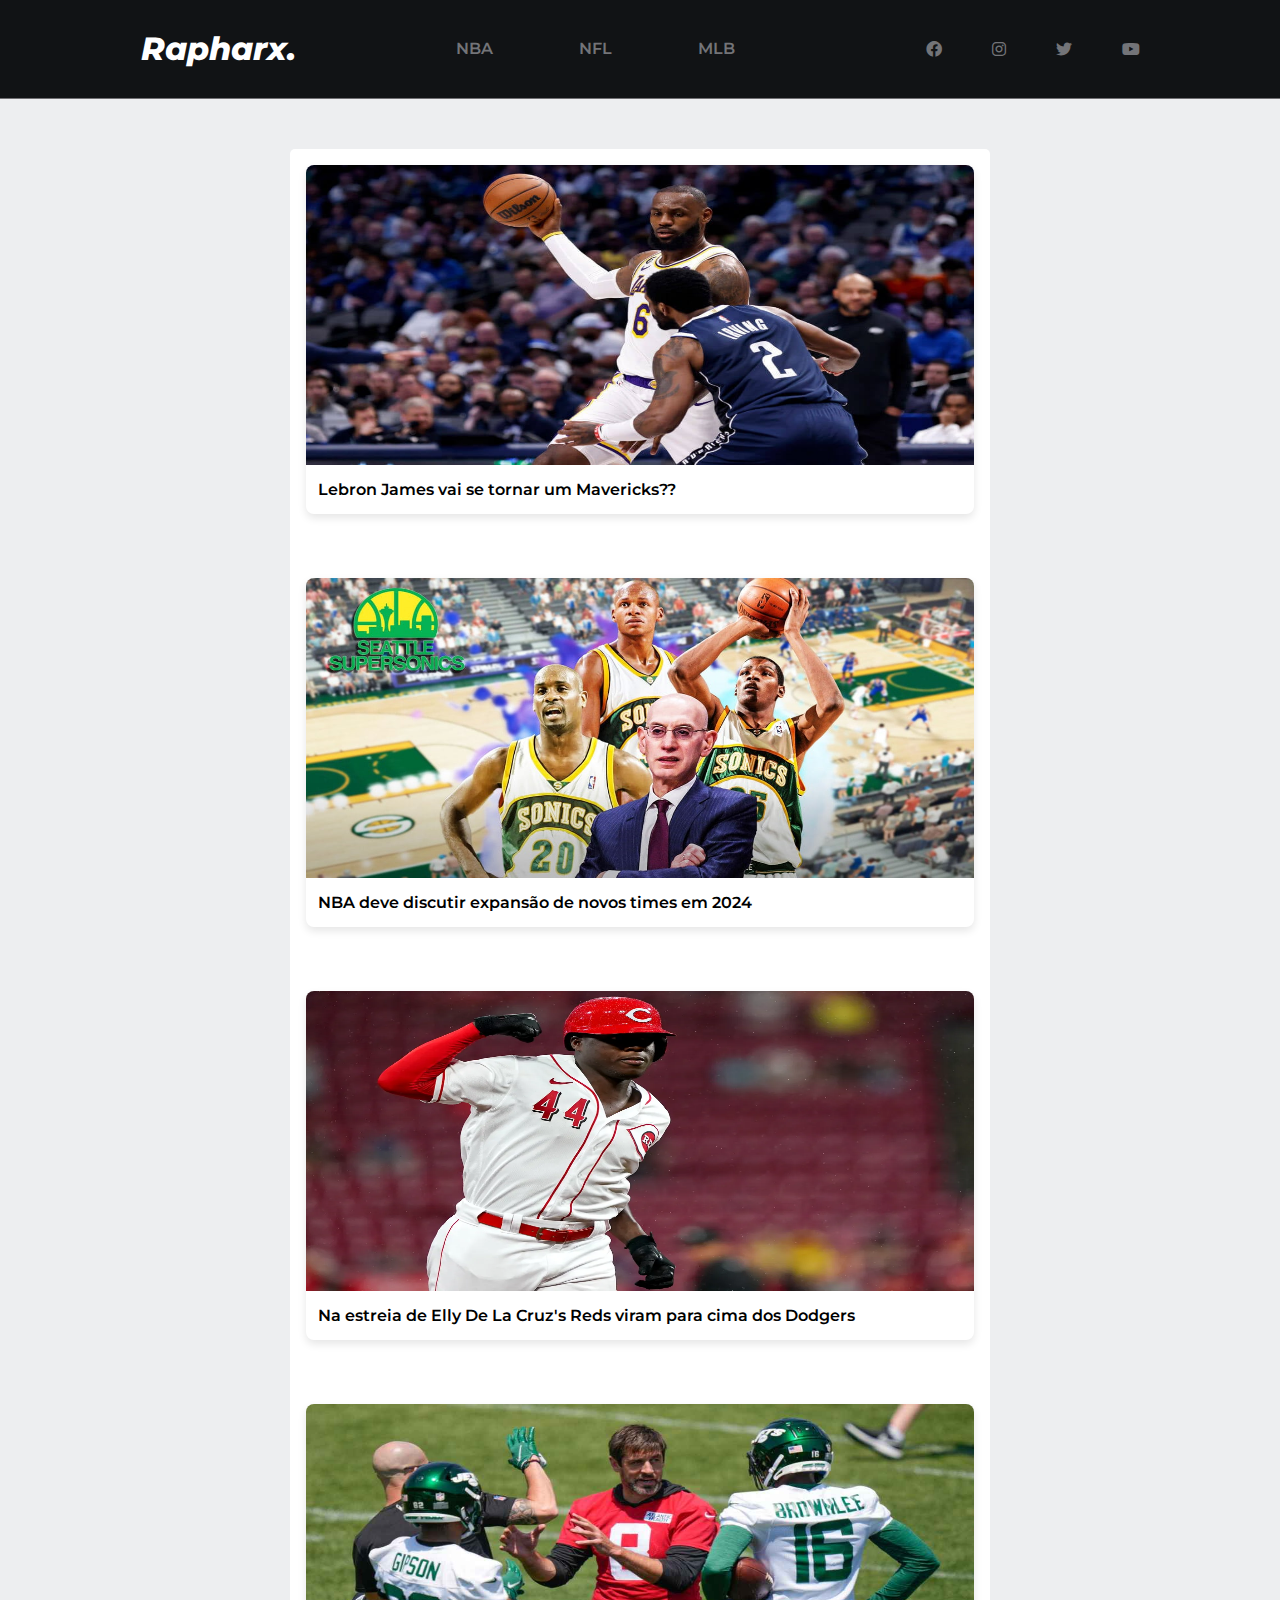
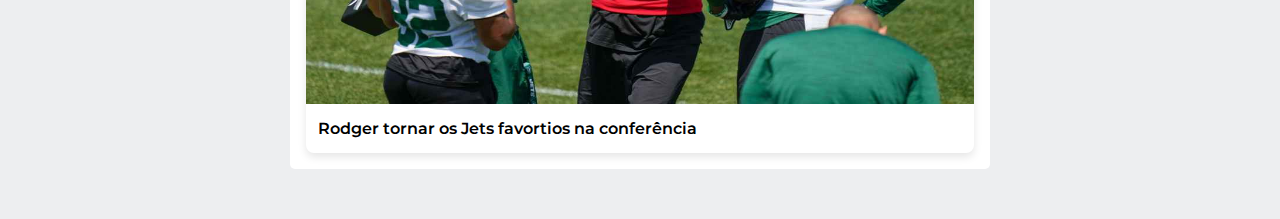
==== index.html @ bcb89032 "index.html" ====
<!DOCTYPE html>
<html lang="PT-BR">

<head>
    <meta charset="UTF-8">
    <meta http-equiv="X-UA-Compatible" content="IE=edge">
    <meta name="viewport" content="width=device-width, initial-scale=1.0">
    <title>Rapharx</title>
    <link rel="stylesheet" href="style.css">
    <link href="assets/fontawesome-free-6.4.0-web/css/all.css" rel="stylesheet">
    <script src="https://widgets.media.sportradar.com/sportradar/widgetloader" data-sr-language="en_us" async></script>
</head>

<body>
    <header>
        <div class="sr-widget" data-sr-widget="us.match.nba.liveMatchCarousel" data-sr-border="false"></div>
        <div class="border-menu">
            <a href="index.html"><h1 class="title">Rapharx.</h1></a>
            <div class="dropdown-conteine">
                <div class="dropdown">
                    <div class="dropbtn">NBA<i class="fa-solid fa-angle-down"></i></div>
                    <div class="dropdown-content">
                        <a href="index.html" accesskey="1">Power Rankings</a>
                        <a href="noticias-nba.html" accesskey="2">Noticias</a>
                        <a href="index.html" accesskey="3">Playoffs</a>
                        <a href="index.html" accesskey="4">Draft</a>
                    </div>
                </div>
                <div class="dropdown">
                    <div class="dropbtn">NFL<i class="fa-solid fa-angle-down"></i></div>
                    <div class="dropdown-content">
                        <a href="index.html" accesskey="1">Power Rankings</a>
                        <a href="noticias-nfl.html" accesskey="2">Noticias</a>
                        <a href="index.html" accesskey="3">Playoffs</a>
                        <a href="index.html" accesskey="4">Draft</a>
                    </div>
                </div>
                <div class="dropdown">
                    <div class="dropbtn">MLB<i class="fa-solid fa-angle-down"></i></div>
                    <div class="dropdown-content">
                        <a href="index.html" accesskey="1">Power Rankings</a>
                        <a href="noticias-mlb.html" accesskey="2">Noticias</a>
                    </div>
                </div>
            </div>
            <div class="icons-conteiner">
                <i class="fa-brands fa-facebook" style="color: #737478;"></i>
                <i class="fa-brands fa-instagram" style="color: #737478;"></i>
                <i class="fa-brands fa-twitter" style="color: #737478;"></i>
                <i class="fa-brands fa-youtube" style="color: #737478;"></i>
            </div>
        </div>
    </header>
    <main>
        <div class="feed-container">
            <a href="noticia-lebron.html" class="box-click">
            <div class="feed-1 post">
                <img src="assets/noticia_lebron.jpg" alt="Jogador Lebron James com a bola na mão sendo marcado pelo seu ex-companheiro de equipe Kyrie Irving">
                <span>Lebron James vai se tornar um Mavericks??</span>
            </div>
            </a>
            <a href="noticia-expansao.html" class="box-click">
            <div class="feed-2 post">
                <img src="assets/manchete2.png" alt="Adam Silver o comissário da liga, junto de 3 outros jogadores do antigo Seattle Supersonics. Gary Payton, Ray Allen e Kevin Durant">
                <span>NBA deve discutir expansão de novos times em 2024</span>
            </div>
            </a>
            <a href="noticia-mlb.html" class="box-click">
            <div class="feed-3 post">
                <img src="assets/manchete3.png" alt="Novato do Cincinnati Reds Elly De La Cruz na partida contra os Dodgers">
                <span>Na estreia de Elly De La Cruz's Reds viram para cima dos Dodgers</span>
            </div>
            </a>
            <a href="rodgers-noticia.html" class="box-click">
            <div class="feed-4 post">
                <img src="assets/manchete4.png" alt="Aaron Rodgers de camisa vermelha, treinando com seus companheiros de time Xavier Gipson e Jason Brownlee ao lado do Head Coach Robert Saleh">
                <span>Rodger tornar os Jets favortios na conferência</span>
            </div>
            </a>
        </div>
    </main>
</body>
</html>
---- style.css ----
@import url('https://fonts.googleapis.com/css2?family=Roboto+Condensed:wght@300;700&family=Roboto:wght@300;400;500;700&display=swap');
@import url('https://fonts.googleapis.com/css2?family=Montserrat:wght@300;400;600;800&family=Roboto+Condensed:wght@300;700&family=Roboto:wght@300;400;500;700&display=swap');

body {
    margin: 0px;
    background: #edeef0;
}

main {
        
    display: flex;
    align-items: center;
    justify-content: center;
}

.post span:hover {
     text-decoration: underline;
    color: red;
}

a {
    text-decoration: none;
}

 
::-webkit-scrollbar {
  width: 9px;
}


::-webkit-scrollbar-track {
  border-radius: 10px;
  background: #f3f3f3;
}


::-webkit-scrollbar-thumb {
  background: #cccccc;
  border-radius: 50px;
}
 
::-webkit-scrollbar-thumb:hover {
    background: #c4c4c4;
  }

  .title {
    font-family: 'Montserrat';
    font-weight: 800;
    font-size: 32px;
    padding: 8px 0;
    font-style: italic;
}

.box-click {
    text-decoration: none;
    color: black;
}

.border-menu {
    border-bottom: 1px solid #706f72;
    background-color: #111315;
    color: #ffffff;
    min-height: 90px;
    display: flex;
    flex-wrap: wrap;
    align-items: center;
    justify-content: space-evenly;
}


.dropdown-conteine {
    display: flex;
    gap: 16px;
    flex-wrap: wrap;
}

.dropdown {
    font-family: 'Montserrat';
}

.dropbtn {
    color: #737478;
    background: transparent;
    padding: 14px 20px;
    font-size: 16px;
    border: none;
    border-radius: 32px;
    cursor: pointer;
    font-weight: 600;
    transition: all ease 200ms;
    font-family: 'Montserrat';
    margin-right: 16px;
}

.dropbtn i {
    margin-left: 0px;
    transform: rotate(-90deg);
    color: transparent;
    transition: all ease 200ms;
}

.dropdown-content {
    display: none;
    position: absolute;
    background: transparent;
    padding-top: 16px;
    min-width: 10rem;
    box-shadow: 0px 4px 8px 0px rgba(0, 0, 0, 0.1);
    z-index: 1;
    border-radius: 16px;
}

.dropdown:hover .dropdown-content {
    display: block;
}

.dropdown-content a {
    background-color: #ffffff;
    color: black;
    padding: 12px 16px;
    text-decoration: none;
    display: block;
}

.dropdown-content a:first-child {
    border-top-right-radius: 16px;
    border-top-left-radius: 16px;
}

.dropdown-content a:last-child {
    border-bottom-right-radius: 16px;
    border-bottom-left-radius: 16px;
}

.dropdown-content a:hover {
    background-color: #ddd;
}

.dropdown:hover .dropbtn {
    color: #ffffff;
    background-color: #1e2021;
    margin-right: 0px;
}

.dropdown:hover .dropbtn i {
    color: #ffffff;
    margin-left: 16px;
    transform: rotate(0deg);
}


.icons-conteiner {
    display: flex;
    gap: 0 50px;
    flex-wrap: wrap;
    left: 30px;  
}


.feed-container {
    display: grid;
    grid-template-columns: 1fr;
    gap: 2rem;
    margin: 50px 0;
    margin-right: 0px;
    margin-left: 0px;
    margin-left: max(15vw, 16px);
    margin-right: max(15vw, 16px);
    background-color: white;
    border-radius: 5px;
    width: 700px;
}

.post {
    box-shadow: 0px 4px 8px 0px rgba(0, 0, 0, 0.1);
    border-radius: 8px;
    margin: 16px;
    display: flex;
    flex-direction: column;
    align-items: start;
}


.feed-container img {
    width: 100%;
    height: 300px;
    border-radius: 8px 8px 0 0;
    max-width: 1200px;
}


.post span {
    padding: 15px 12px;
    font-family: 'Montserrat';
    font-weight: 600;
}

.feed-container h1 {
    padding: 6px 20px;
    font-family: 'Montserrat';
    font-weight: 600;
}

.feed-container h3 {
    font-family: 'Montserrat';
    font-weight: 600;
    font-size: 16px;
    line-height: 1.6;
    margin-bottom: 20px;
    color: #48494a;
    padding: 10px 20px;
}

a .title {
    color: #ffffff;
    text-decoration: none;
    font-family: 'Montserrat';
    font-weight: 800;
    font-size: 32px;
    padding: 8px 0;
    font-style: italic;
}

@media screen and (max-width: 767px) {

.icons-conteiner {
    display: none;
}

.feed-container {
    display: grid;
    grid-template-columns: 1fr;
    gap: 2rem;
    margin: 50px 0;
    background-color: white;
    border-radius: 5px;
    width: 95%;
}

}
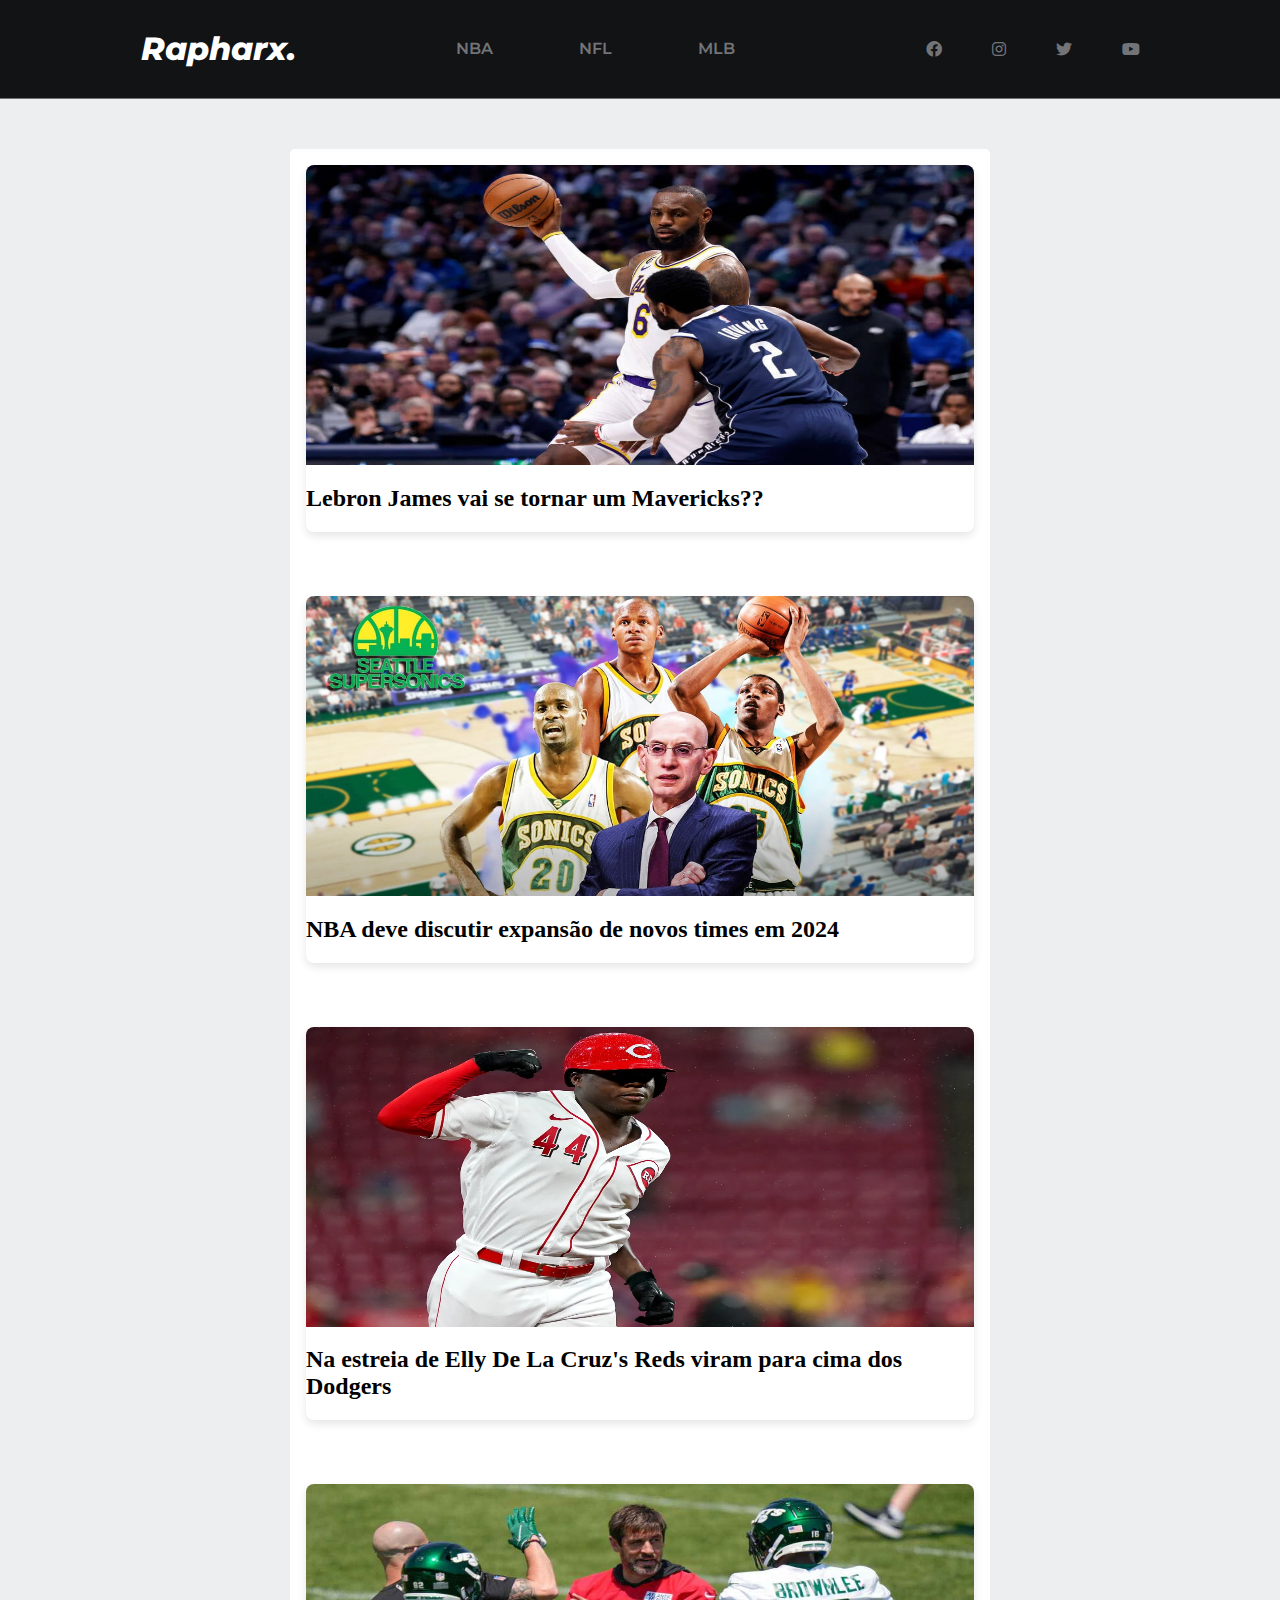
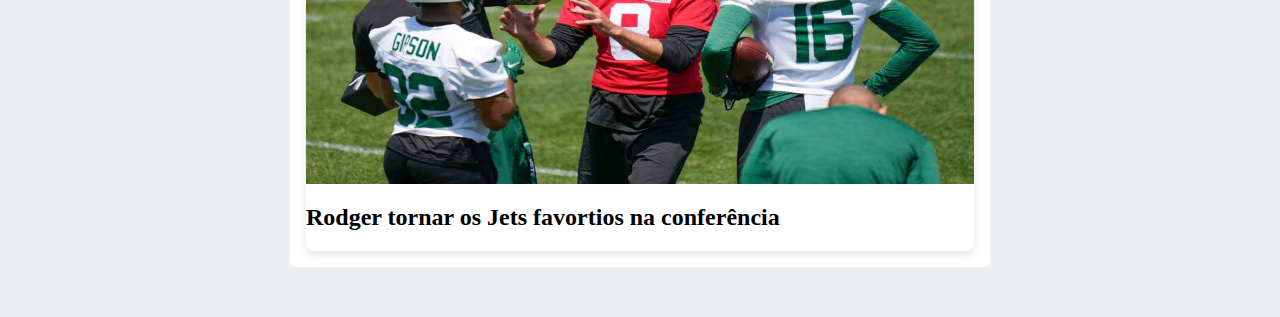
==== commit 426d646d: "index.html" ====
--- a/index.html
+++ b/index.html
@@ -56,25 +56,25 @@
             <a href="noticia-lebron.html" class="box-click">
             <div class="feed-1 post">
                 <img src="assets/noticia_lebron.jpg" alt="Jogador Lebron James com a bola na mão sendo marcado pelo seu ex-companheiro de equipe Kyrie Irving">
-                <span>Lebron James vai se tornar um Mavericks??</span>
+                <h2>Lebron James vai se tornar um Mavericks??</h2>
             </div>
             </a>
             <a href="noticia-expansao.html" class="box-click">
             <div class="feed-2 post">
                 <img src="assets/manchete2.png" alt="Adam Silver o comissário da liga, junto de 3 outros jogadores do antigo Seattle Supersonics. Gary Payton, Ray Allen e Kevin Durant">
-                <span>NBA deve discutir expansão de novos times em 2024</span>
+                <h2>NBA deve discutir expansão de novos times em 2024</h2>
             </div>
             </a>
             <a href="noticia-mlb.html" class="box-click">
             <div class="feed-3 post">
                 <img src="assets/manchete3.png" alt="Novato do Cincinnati Reds Elly De La Cruz na partida contra os Dodgers">
-                <span>Na estreia de Elly De La Cruz's Reds viram para cima dos Dodgers</span>
+                <h2>Na estreia de Elly De La Cruz's Reds viram para cima dos Dodgers</h2>
             </div>
             </a>
             <a href="rodgers-noticia.html" class="box-click">
             <div class="feed-4 post">
                 <img src="assets/manchete4.png" alt="Aaron Rodgers de camisa vermelha, treinando com seus companheiros de time Xavier Gipson e Jason Brownlee ao lado do Head Coach Robert Saleh">
-                <span>Rodger tornar os Jets favortios na conferência</span>
+                <h2>Rodger tornar os Jets favortios na conferência</h2>
             </div>
             </a>
         </div>
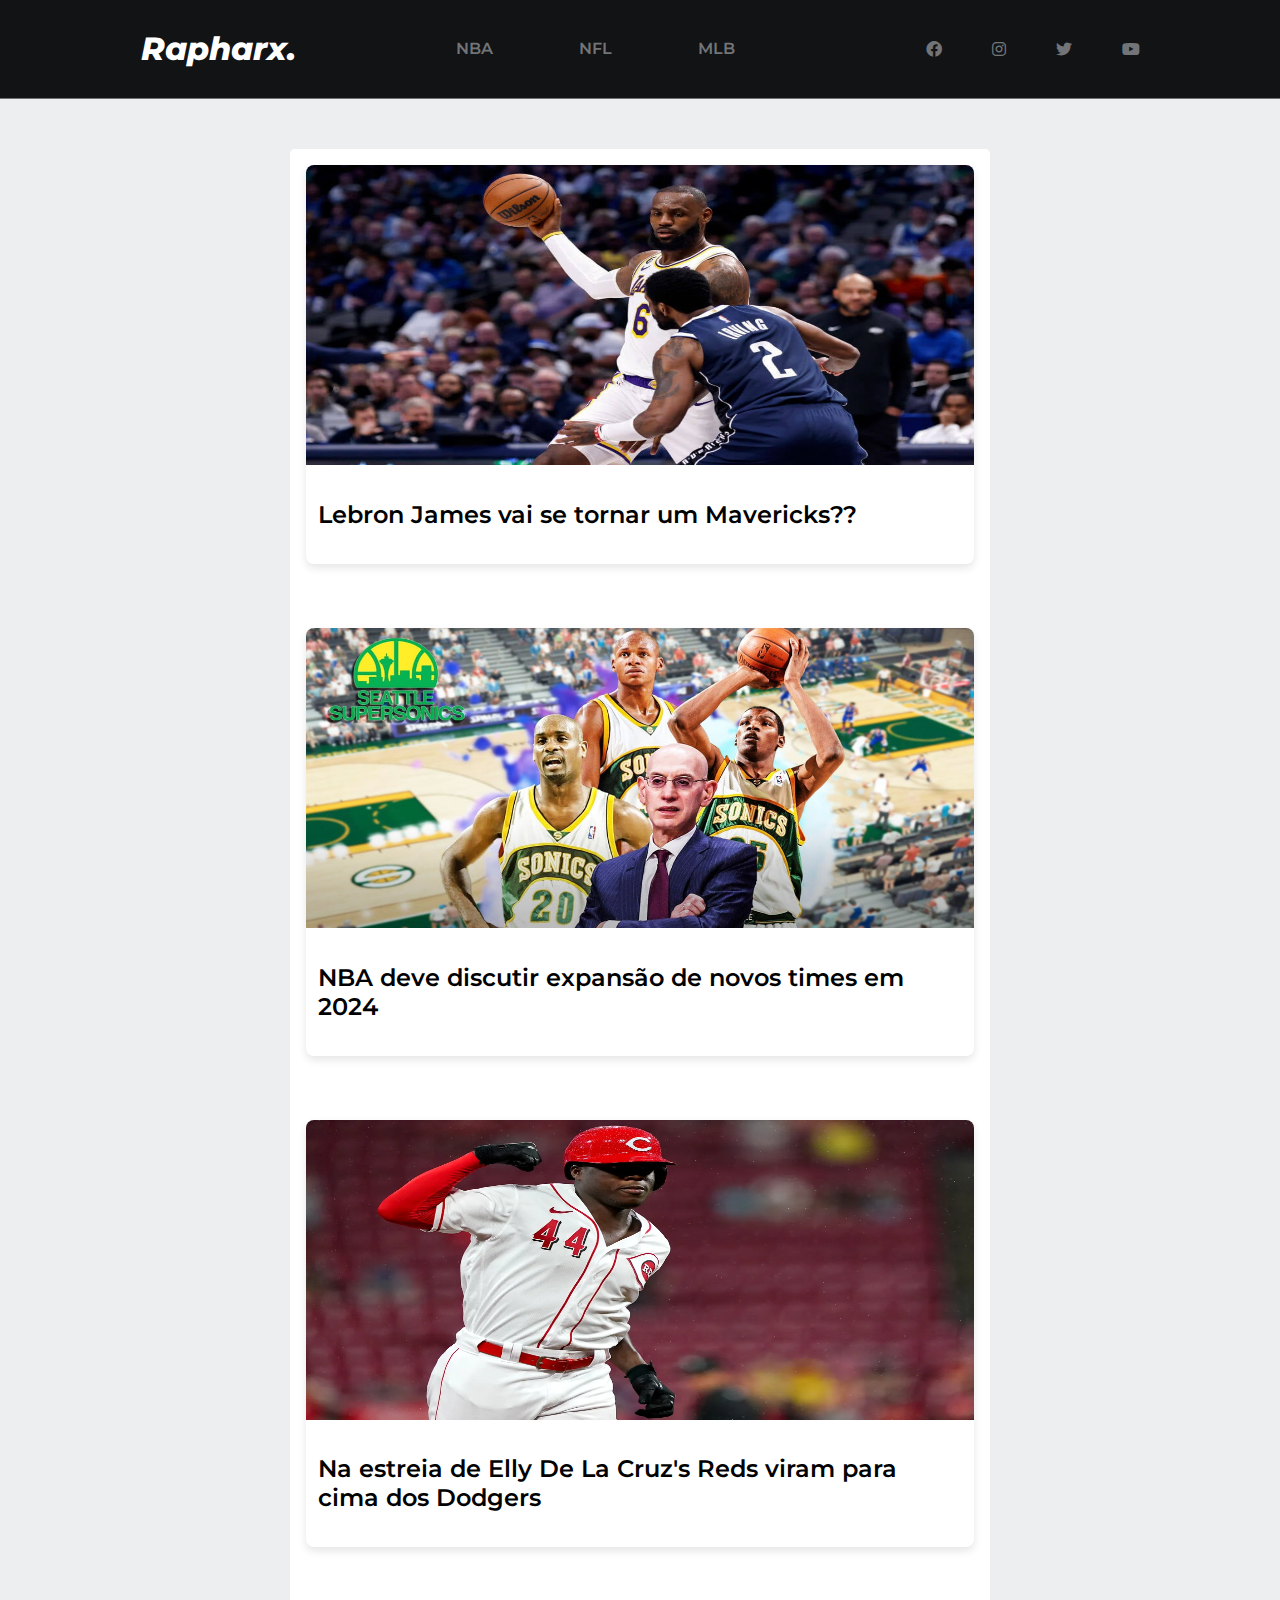
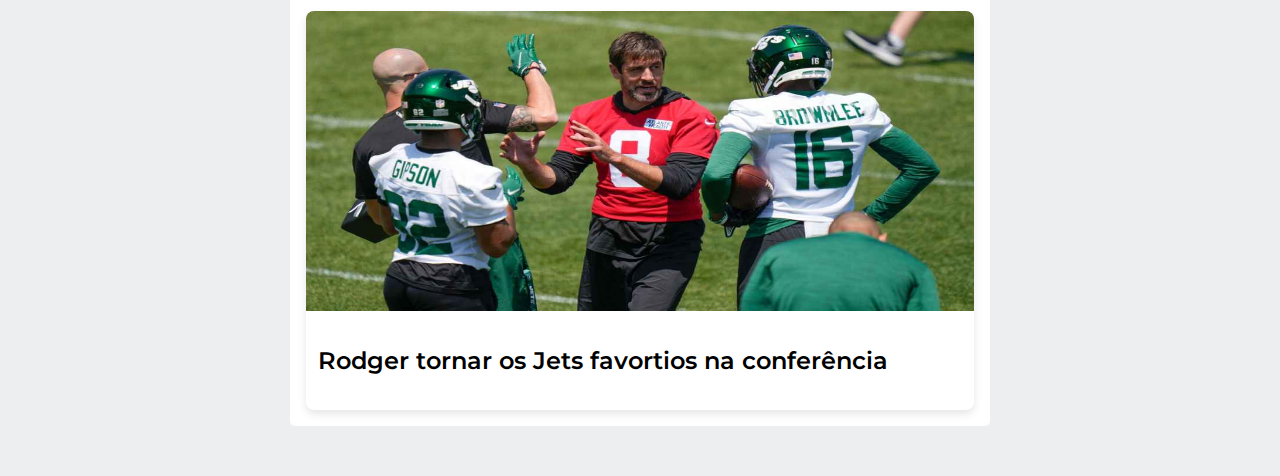
==== commit 0bbaaf32: "index.html" ====
--- a/index.html
+++ b/index.html
@@ -22,8 +22,6 @@
                     <div class="dropdown-content">
                         <a href="index.html" accesskey="1">Power Rankings</a>
                         <a href="noticias-nba.html" accesskey="2">Noticias</a>
-                        <a href="index.html" accesskey="3">Playoffs</a>
-                        <a href="index.html" accesskey="4">Draft</a>
                     </div>
                 </div>
                 <div class="dropdown">
@@ -31,8 +29,6 @@
                     <div class="dropdown-content">
                         <a href="index.html" accesskey="1">Power Rankings</a>
                         <a href="noticias-nfl.html" accesskey="2">Noticias</a>
-                        <a href="index.html" accesskey="3">Playoffs</a>
-                        <a href="index.html" accesskey="4">Draft</a>
                     </div>
                 </div>
                 <div class="dropdown">
--- a/style.css
+++ b/style.css
@@ -13,7 +13,7 @@
     justify-content: center;
 }
 
-.post span:hover {
+.post h2:hover {
      text-decoration: underline;
     color: red;
 }
@@ -189,7 +189,7 @@
 }
 
 
-.post span {
+.post h2 {
     padding: 15px 12px;
     font-family: 'Montserrat';
     font-weight: 600;
@@ -240,4 +240,3 @@
 }
 
 
-
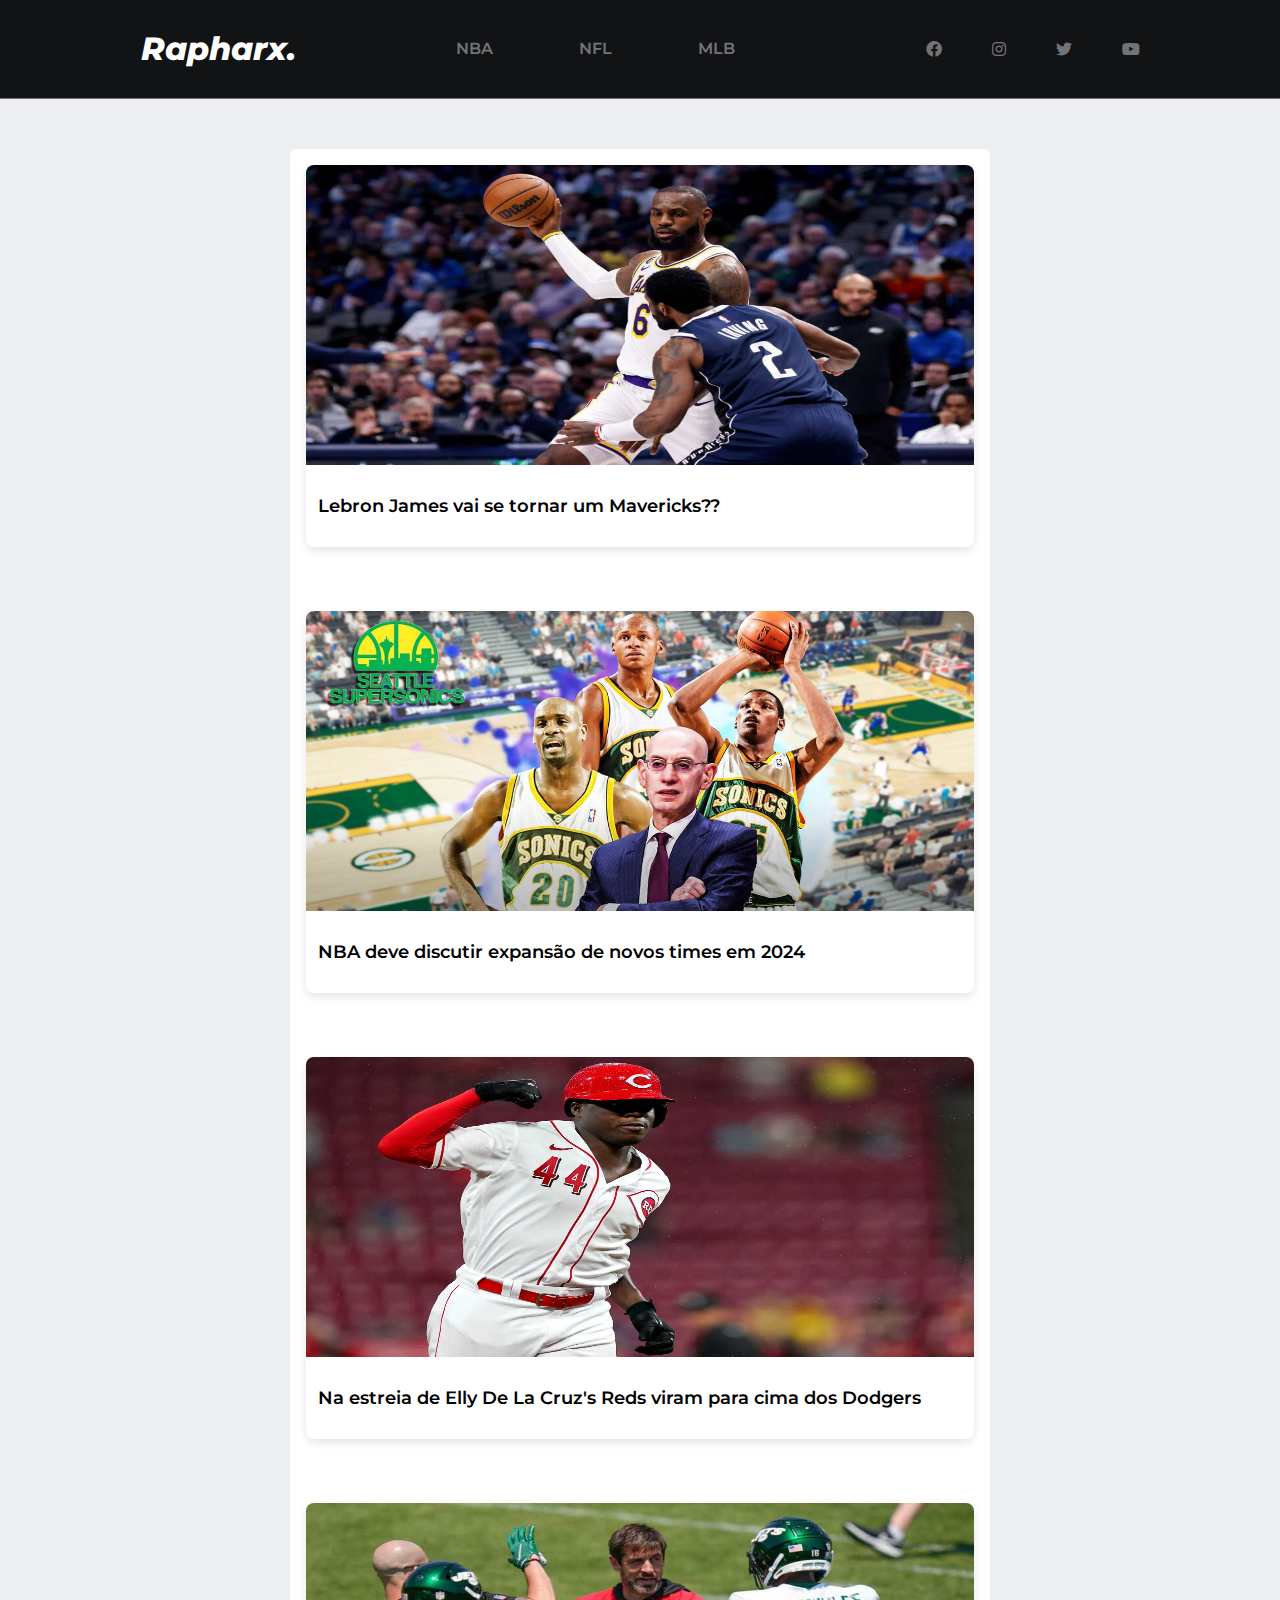
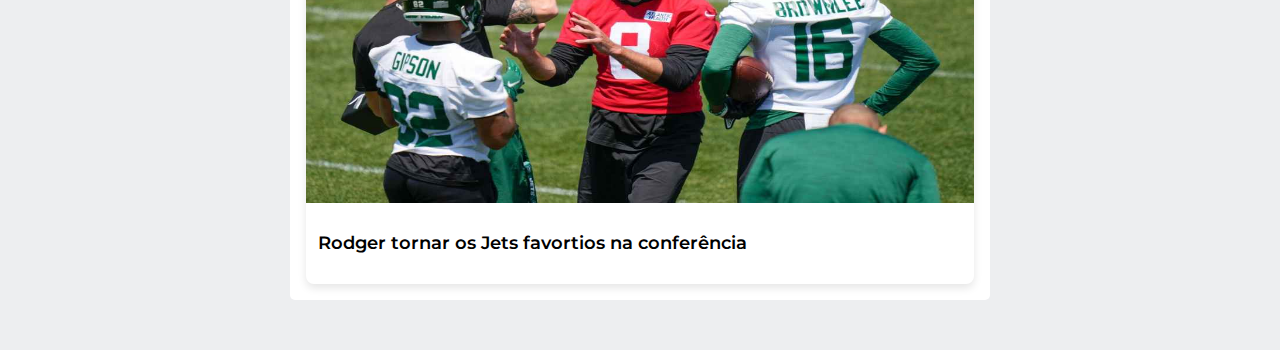
==== commit f002c775: "index.html" ====
--- a/index.html
+++ b/index.html
@@ -15,7 +15,7 @@
     <header>
         <div class="sr-widget" data-sr-widget="us.match.nba.liveMatchCarousel" data-sr-border="false"></div>
         <div class="border-menu">
-            <a href="index.html"><h1 class="title">Rapharx.</h1></a>
+            <a href="index.html" class="tt"><h1 class="title">Rapharx.</h1></a>
             <div class="dropdown-conteine">
                 <div class="dropdown">
                     <div class="dropbtn">NBA<i class="fa-solid fa-angle-down"></i></div>
--- a/style.css
+++ b/style.css
@@ -193,6 +193,7 @@
     padding: 15px 12px;
     font-family: 'Montserrat';
     font-weight: 600;
+    font-size: 18px;
 }
 
 .feed-container h1 {
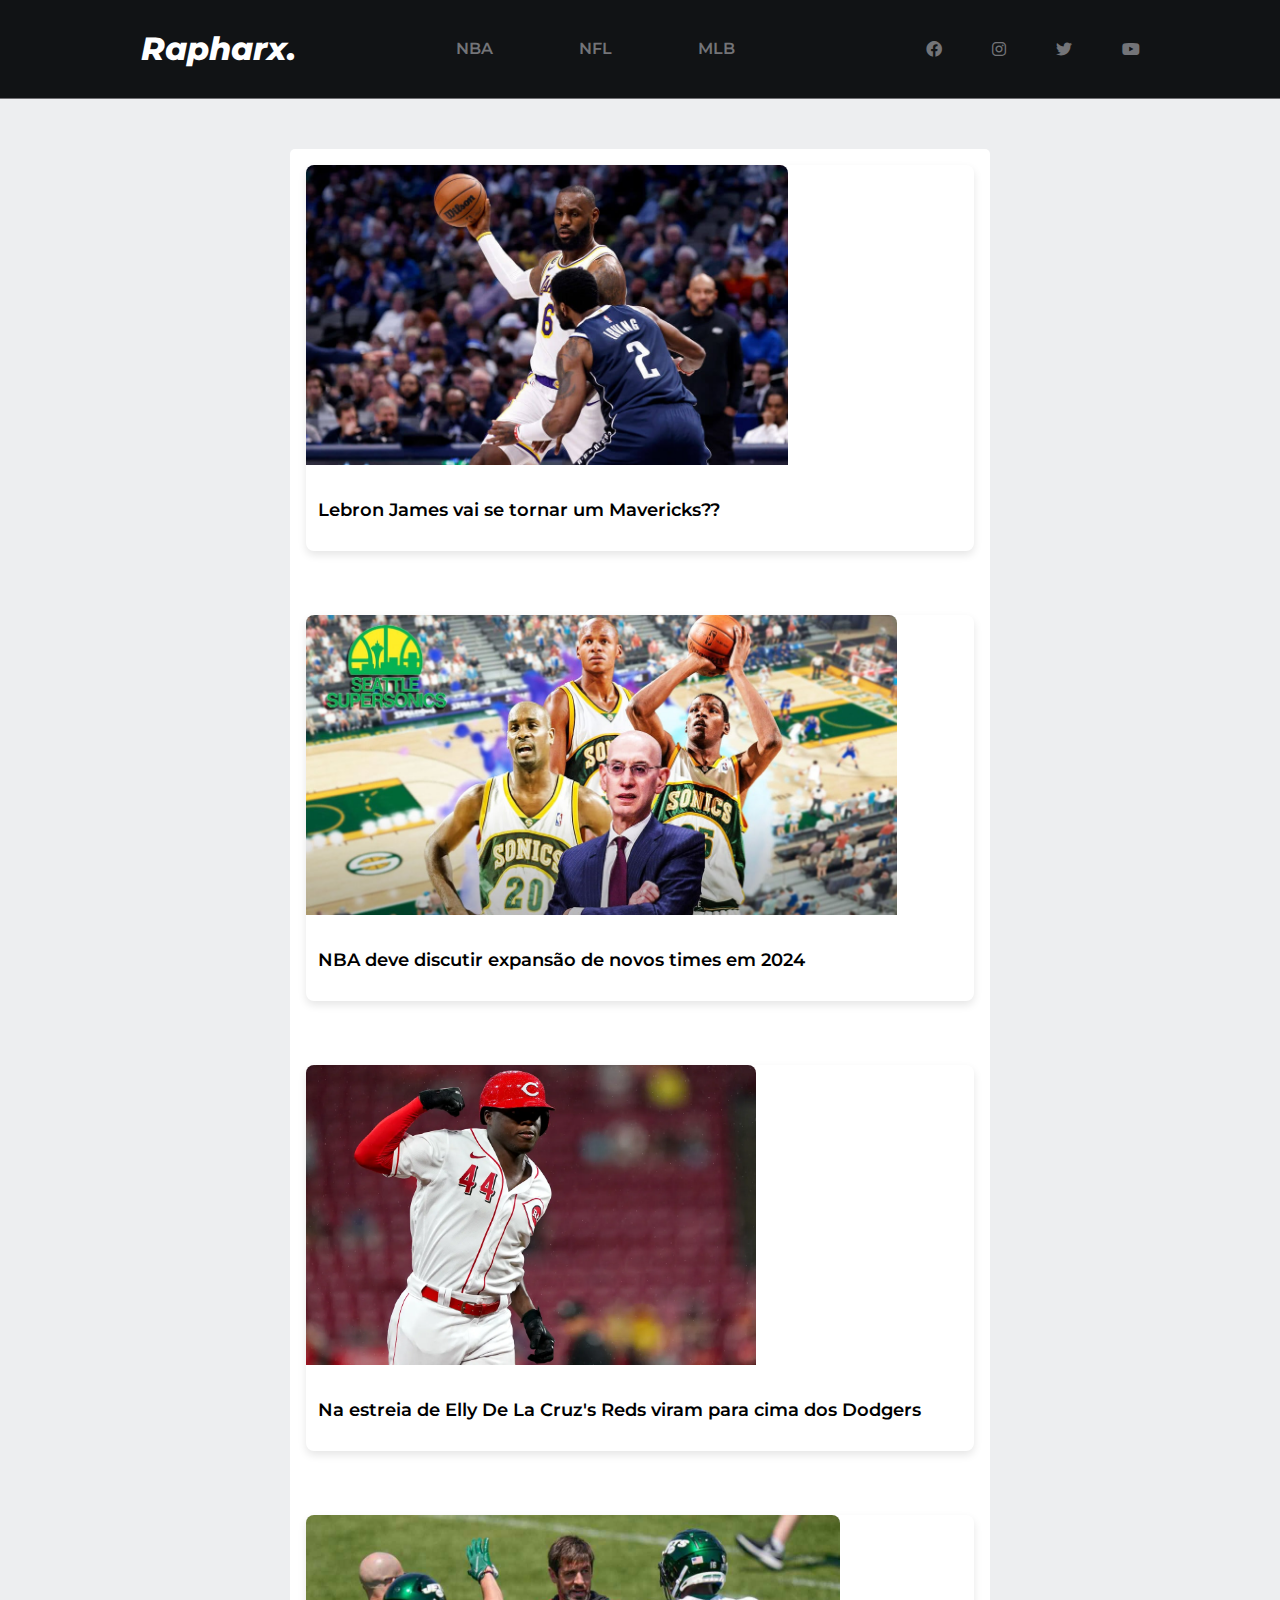
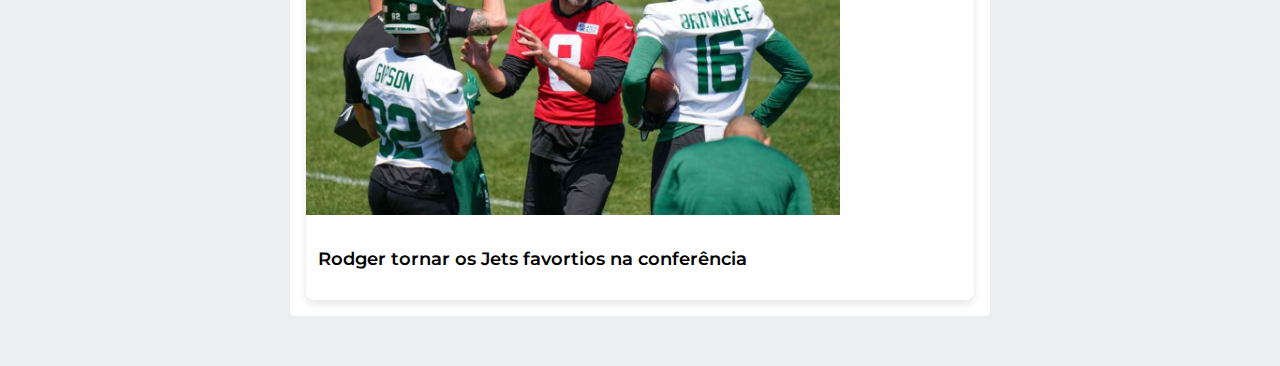
==== commit 854c738b: "index.html" ====
--- a/index.html
+++ b/index.html
@@ -15,26 +15,26 @@
     <header>
         <div class="sr-widget" data-sr-widget="us.match.nba.liveMatchCarousel" data-sr-border="false"></div>
         <div class="border-menu">
-            <a href="index.html" class="tt"><h1 class="title">Rapharx.</h1></a>
+            <a href="index.html"><h1 class="title">Rapharx.</h1></a>
             <div class="dropdown-conteine">
                 <div class="dropdown">
                     <div class="dropbtn">NBA<i class="fa-solid fa-angle-down"></i></div>
                     <div class="dropdown-content">
-                        <a href="index.html" accesskey="1">Power Rankings</a>
+                        <a href="poweraking.html" accesskey="1">Power Rankings</a>
                         <a href="noticias-nba.html" accesskey="2">Noticias</a>
                     </div>
                 </div>
                 <div class="dropdown">
                     <div class="dropbtn">NFL<i class="fa-solid fa-angle-down"></i></div>
                     <div class="dropdown-content">
-                        <a href="index.html" accesskey="1">Power Rankings</a>
+                        <a href="poweraking.html" accesskey="1">Power Rankings</a>
                         <a href="noticias-nfl.html" accesskey="2">Noticias</a>
                     </div>
                 </div>
                 <div class="dropdown">
                     <div class="dropbtn">MLB<i class="fa-solid fa-angle-down"></i></div>
                     <div class="dropdown-content">
-                        <a href="index.html" accesskey="1">Power Rankings</a>
+                        <a href="poweraking.html" accesskey="1">Power Rankings</a>
                         <a href="noticias-mlb.html" accesskey="2">Noticias</a>
                     </div>
                 </div>
@@ -51,25 +51,33 @@
         <div class="feed-container">
             <a href="noticia-lebron.html" class="box-click">
             <div class="feed-1 post">
+                <div class="img-border">
                 <img src="assets/noticia_lebron.jpg" alt="Jogador Lebron James com a bola na mão sendo marcado pelo seu ex-companheiro de equipe Kyrie Irving">
+                </div>
                 <h2>Lebron James vai se tornar um Mavericks??</h2>
             </div>
             </a>
             <a href="noticia-expansao.html" class="box-click">
             <div class="feed-2 post">
+                <div class="img-border">
                 <img src="assets/manchete2.png" alt="Adam Silver o comissário da liga, junto de 3 outros jogadores do antigo Seattle Supersonics. Gary Payton, Ray Allen e Kevin Durant">
+                </div>
                 <h2>NBA deve discutir expansão de novos times em 2024</h2>
             </div>
             </a>
             <a href="noticia-mlb.html" class="box-click">
             <div class="feed-3 post">
+                <div class="img-border">
                 <img src="assets/manchete3.png" alt="Novato do Cincinnati Reds Elly De La Cruz na partida contra os Dodgers">
+                </div>
                 <h2>Na estreia de Elly De La Cruz's Reds viram para cima dos Dodgers</h2>
             </div>
             </a>
             <a href="rodgers-noticia.html" class="box-click">
             <div class="feed-4 post">
+                <div class="img-border">
                 <img src="assets/manchete4.png" alt="Aaron Rodgers de camisa vermelha, treinando com seus companheiros de time Xavier Gipson e Jason Brownlee ao lado do Head Coach Robert Saleh">
+                </div>
                 <h2>Rodger tornar os Jets favortios na conferência</h2>
             </div>
             </a>
